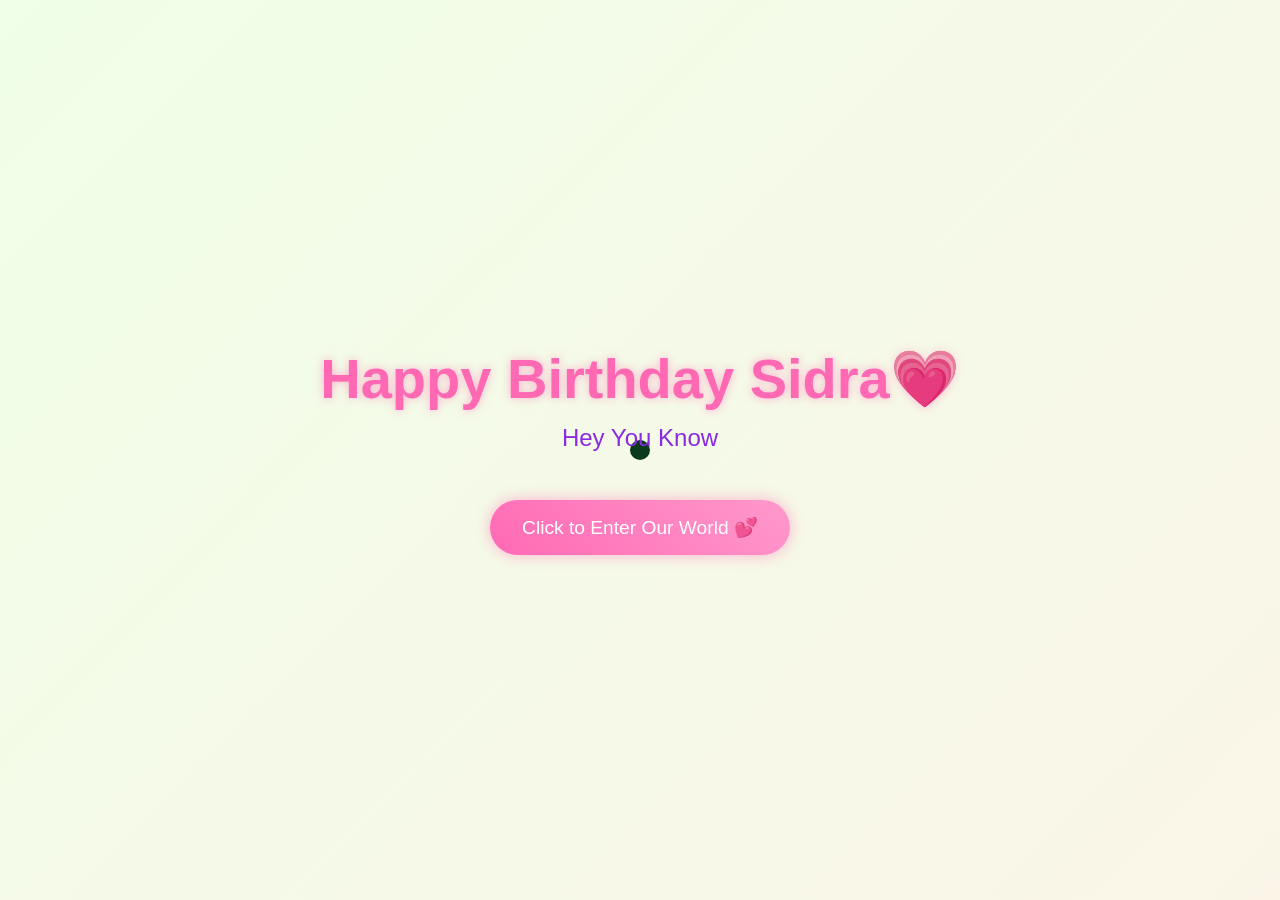
==== index.html @ 5ef20a0b "change chnage" ====
<!DOCTYPE html>
<html lang="en">
<head>
    <meta charset="UTF-8">
    <meta name="viewport" content="width=device-width, initial-scale=1.0">
    <title>Happy Birthday</title>
    <script src="https://cdnjs.cloudflare.com/ajax/libs/gsap/3.12.2/gsap.min.js"></script>
    <link rel="stylesheet" href="style.css">
    
</head>
<body>
    <div class="cursor"></div>
    <div class="container">
        <h1>Happy Birthday Sidra💗</h1>
        <div class="greeting"></div>
        <button class="cta-button">Click to Enter Our World 💕</button>
    </div>

    <script src="script.js">
        
    </script>
</body>
</html>
---- style.css ----
* {
    margin: 0;
    padding: 0;
    box-sizing: border-box;
    cursor: none;
}

body {
    min-height: 100vh;
    display: flex;
    flex-direction: column;
    align-items: center;
    justify-content: center;
    background: linear-gradient(-45deg, #fee9f7, #e8f5fe, #fef2e8, #f0ffe8);
    background-size: 400% 400%;
    animation: gradientBG 15s ease infinite;
    font-family: 'Arial Rounded MT Bold', Arial, sans-serif;
    overflow: hidden;
    position: relative;
}

.cursor {
    width: 20px;
    height: 20px;
    background: pink;
    border-radius: 50%;
    position: fixed;
    pointer-events: none;
    mix-blend-mode: difference;
    transition: transform 0.2s;
}

.container {
    text-align: center;
    z-index: 1;
}

h1 {
    font-size: 3.5rem;
    color: #ff69b4;
    text-shadow: 0 0 10px rgba(255, 105, 180, 0.5);
    margin-bottom: 2rem;
    opacity: 0;
}

.greeting {
    font-size: 1.5rem;
    color: #8a2be2;
    margin-bottom: 3rem;
    min-height: 2em;
}

.cta-button {
    padding: 1rem 2rem;
    font-size: 1.2rem;
    background: linear-gradient(45deg, #ff69b4, #ff99cc);
    border: none;
    border-radius: 50px;
    color: white;
    cursor: pointer;
    box-shadow: 0 0 15px rgba(255, 105, 180, 0.5);
    transition: transform 0.3s, box-shadow 0.3s;
    opacity: 0;
}

.cta-button:hover {
    transform: scale(1.1);
    box-shadow: 0 0 25px rgba(255, 105, 180, 0.7);
}

.floating {
    position: absolute;
    pointer-events: none;
    opacity: 0;
}

@keyframes gradientBG {
    0% { background-position: 0% 50%; }
    50% { background-position: 100% 50%; }
    100% { background-position: 0% 50%; }
}

@media (max-width: 768px) {
    h1 { font-size: 2rem; }
    .greeting { font-size: 1.2rem; }
    .cta-button { font-size: 1rem; }
}
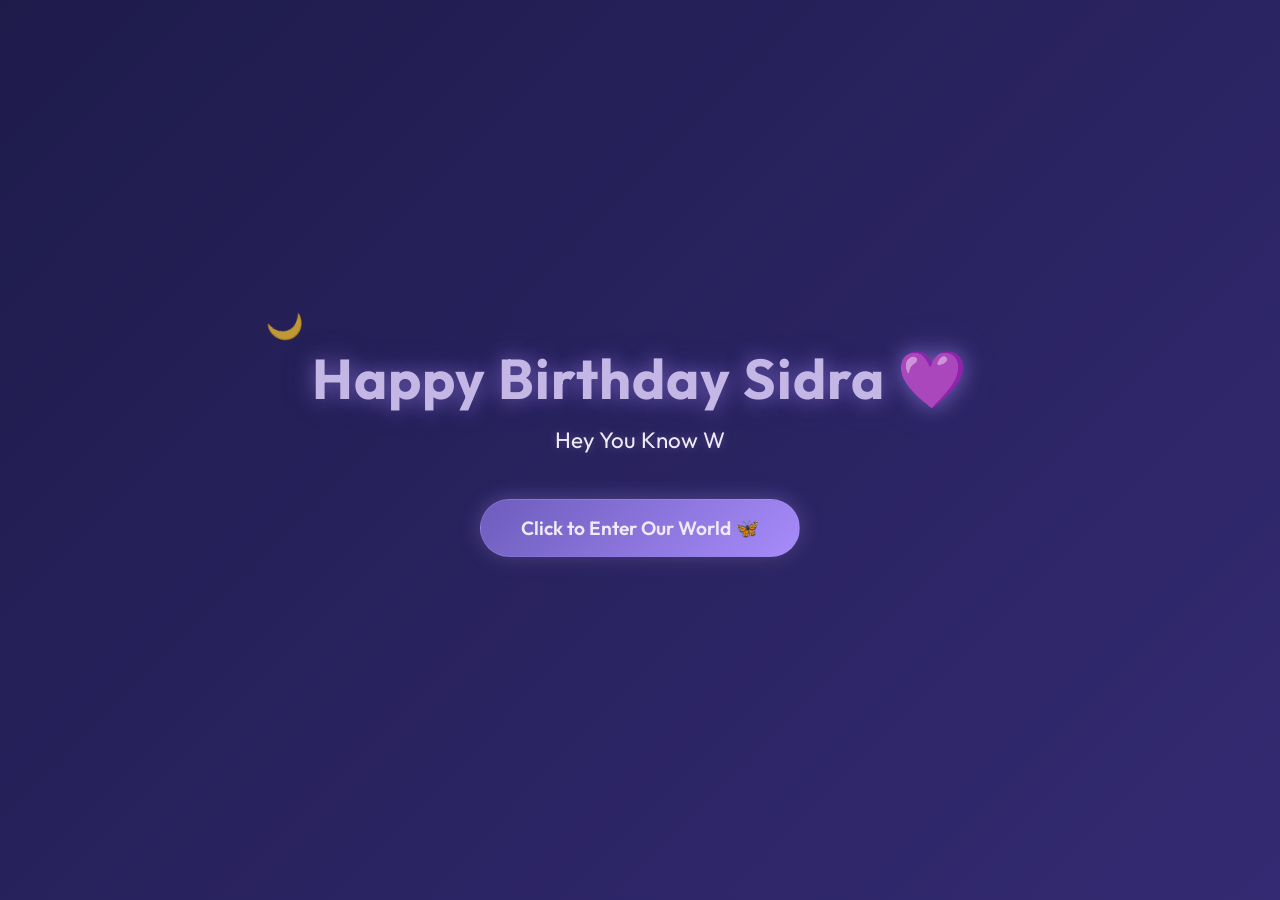
==== commit f75fdb41: "Add files via upload" ====
--- a/index.html
+++ b/index.html
@@ -6,18 +6,14 @@
     <title>Happy Birthday</title>
     <script src="https://cdnjs.cloudflare.com/ajax/libs/gsap/3.12.2/gsap.min.js"></script>
     <link rel="stylesheet" href="style.css">
-    
 </head>
 <body>
-    <div class="cursor"></div>
     <div class="container">
-        <h1>Happy Birthday Sidra💗</h1>
+        <h1>Happy Birthday Sidra 💜</h1>
         <div class="greeting"></div>
-        <button class="cta-button">Click to Enter Our World 💕</button>
+        <button class="cta-button">Click to Enter Our World 🦋</button>
     </div>
 
-    <script src="script.js">
-        
-    </script>
+    <script src="script.js"></script>
 </body>
 </html>
--- a/style.css
+++ b/style.css
@@ -1,8 +1,9 @@
+@import url('https://fonts.googleapis.com/css2?family=Outfit:wght@300;400;500;600;700&display=swap');
+
 * {
     margin: 0;
     padding: 0;
     box-sizing: border-box;
-    cursor: none;
 }
 
 body {
@@ -11,61 +12,58 @@
     flex-direction: column;
     align-items: center;
     justify-content: center;
-    background: linear-gradient(-45deg, #fee9f7, #e8f5fe, #fef2e8, #f0ffe8);
+    background: linear-gradient(-45deg, #1e1b4b, #312e81, #3b2f80, #1e1b4b);
     background-size: 400% 400%;
     animation: gradientBG 15s ease infinite;
-    font-family: 'Arial Rounded MT Bold', Arial, sans-serif;
+    font-family: 'Outfit', sans-serif;
     overflow: hidden;
     position: relative;
-}
-
-.cursor {
-    width: 20px;
-    height: 20px;
-    background: pink;
-    border-radius: 50%;
-    position: fixed;
-    pointer-events: none;
-    mix-blend-mode: difference;
-    transition: transform 0.2s;
 }
 
 .container {
     text-align: center;
     z-index: 1;
+    padding: 1.5rem;
 }
 
 h1 {
     font-size: 3.5rem;
-    color: #ff69b4;
-    text-shadow: 0 0 10px rgba(255, 105, 180, 0.5);
+    font-weight: 700;
+    color: #c4b7e6;
+    text-shadow: 0 0 20px rgba(167, 139, 250, 0.5), 0 0 40px rgba(167, 139, 250, 0.2);
     margin-bottom: 2rem;
     opacity: 0;
+    letter-spacing: 1px;
 }
 
 .greeting {
-    font-size: 1.5rem;
-    color: #8a2be2;
+    font-size: 1.4rem;
+    font-weight: 400;
+    color: #f0eaf8;
     margin-bottom: 3rem;
     min-height: 2em;
+    text-shadow: 0 0 10px rgba(196, 183, 230, 0.3);
 }
 
 .cta-button {
-    padding: 1rem 2rem;
+    padding: 1rem 2.5rem;
     font-size: 1.2rem;
-    background: linear-gradient(45deg, #ff69b4, #ff99cc);
-    border: none;
+    font-family: 'Outfit', sans-serif;
+    font-weight: 600;
+    background: linear-gradient(135deg, #6d5dbc, #a78bfa);
+    border: 1px solid rgba(167, 139, 250, 0.3);
     border-radius: 50px;
-    color: white;
+    color: #f0eaf8;
     cursor: pointer;
-    box-shadow: 0 0 15px rgba(255, 105, 180, 0.5);
+    box-shadow: 0 0 20px rgba(167, 139, 250, 0.4), 0 4px 15px rgba(0, 0, 0, 0.3);
     transition: transform 0.3s, box-shadow 0.3s;
     opacity: 0;
+    backdrop-filter: blur(4px);
 }
 
 .cta-button:hover {
     transform: scale(1.1);
-    box-shadow: 0 0 25px rgba(255, 105, 180, 0.7);
+    box-shadow: 0 0 35px rgba(167, 139, 250, 0.6), 0 6px 20px rgba(0, 0, 0, 0.3);
 }
 
 .floating {
@@ -80,8 +78,31 @@
     100% { background-position: 0% 50%; }
 }
 
+/* ── Mobile Responsive ── */
 @media (max-width: 768px) {
-    h1 { font-size: 2rem; }
-    .greeting { font-size: 1.2rem; }
-    .cta-button { font-size: 1rem; }
-}+    h1 {
+        font-size: 2rem;
+        padding: 0 0.5rem;
+    }
+    .greeting {
+        font-size: 1.1rem;
+        padding: 0 1rem;
+    }
+    .cta-button {
+        font-size: 1rem;
+        padding: 0.9rem 2rem;
+    }
+}
+
+@media (max-width: 480px) {
+    h1 {
+        font-size: 1.6rem;
+    }
+    .greeting {
+        font-size: 1rem;
+    }
+    .cta-button {
+        font-size: 0.95rem;
+        padding: 0.85rem 1.8rem;
+    }
+}
